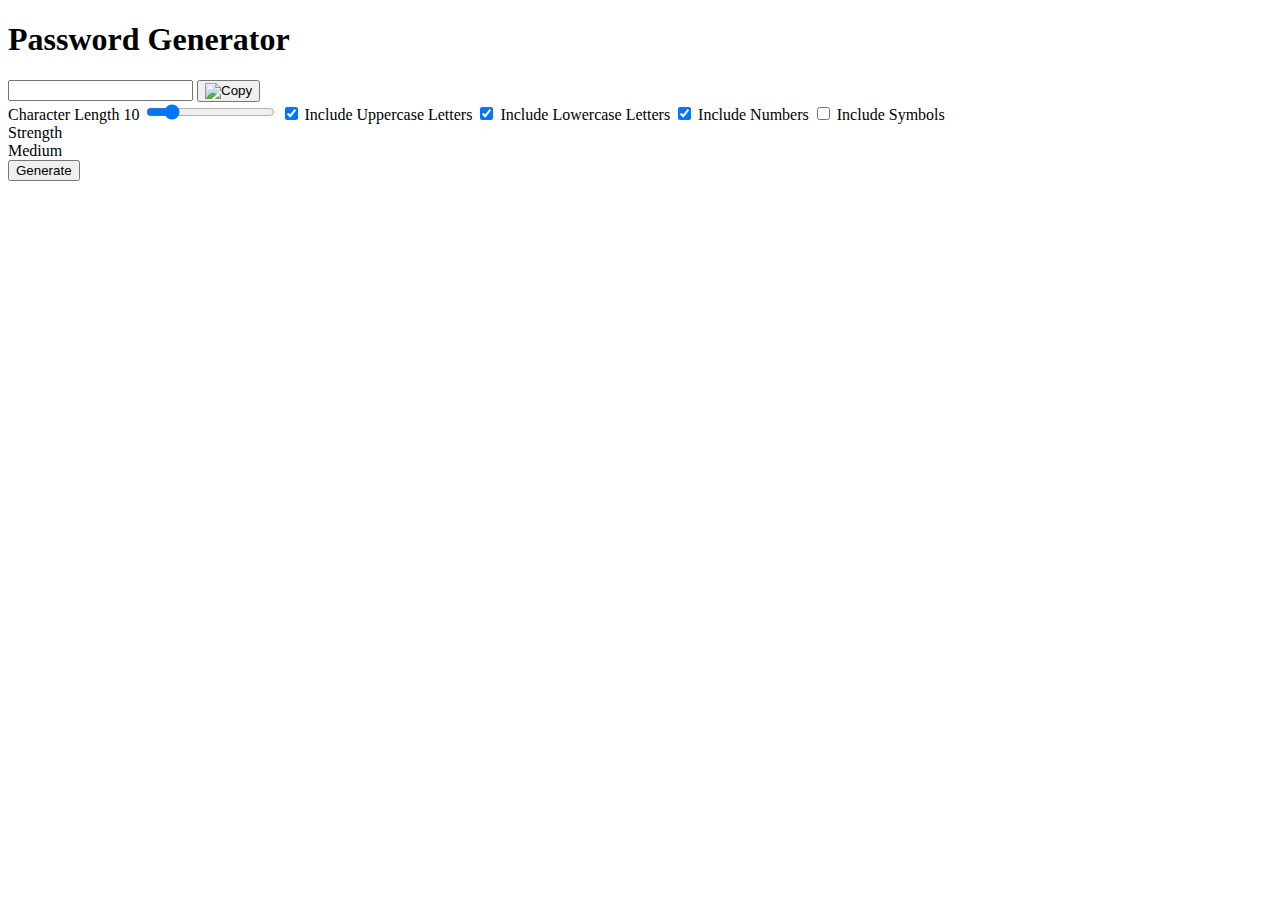
==== index.html @ 6ae81a8d "i just created the HTML page for the password generator" ====
<!DOCTYPE html>
<html lang="en">
<head>
    <meta charset="UTF-8">
    <meta name="viewport" content="width=device-width, initial-scale=1.0">
    <title>Password Generator</title>
    <link rel="stylesheet" href="styles.css">
</head>
<body>
    <div class="container">
        <h1>Password Generator</h1>
        <div class="password-display">
            <input type="text" id="password" readonly>
            <button id="copy-btn" title="Copy to Clipboard">
                <img src="copy-icon.png" alt="Copy">
            </button>
        </div>
        <div class="controls">
            <label for="length">Character Length <span id="length-value">10</span></label>
            <input type="range" id="length" min="8" max="20" value="10">
            
            <label><input type="checkbox" id="uppercase" checked> Include Uppercase Letters</label>
            <label><input type="checkbox" id="lowercase" checked> Include Lowercase Letters</label>
            <label><input type="checkbox" id="numbers" checked> Include Numbers</label>
            <label><input type="checkbox" id="symbols"> Include Symbols</label>
            
            <div class="strength">
                <span>Strength</span>
                <div id="strength-indicator">
                    <span class="weak"></span>
                    <span class="medium"></span>
                    <span class="strong"></span>
                </div>
                <span id="strength-label">Medium</span>
            </div>
            
            <button id="generate-btn">Generate</button>
        </div>
    </div>
    <script src="script.js"></script>
</body>
</html>
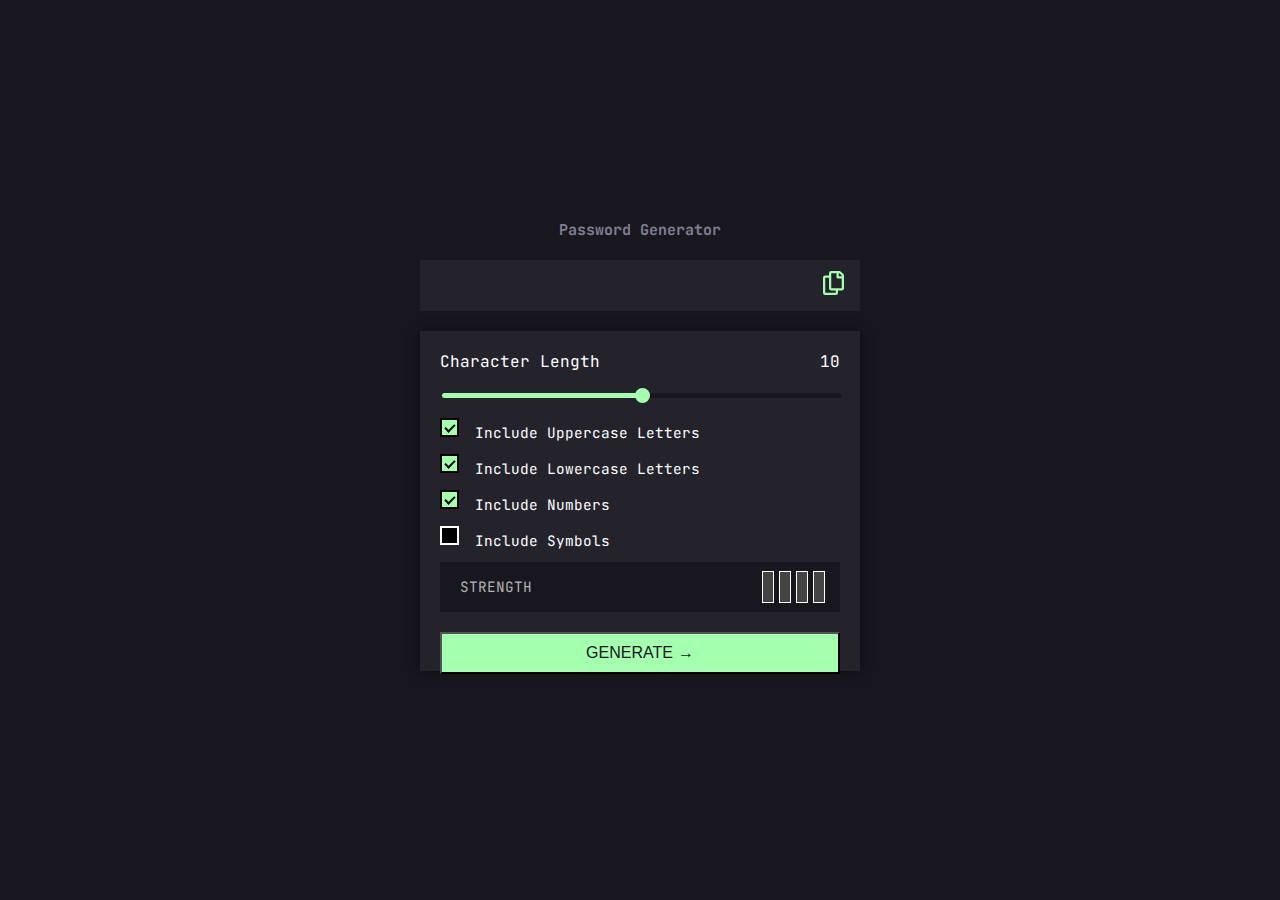
==== commit a0af5064: "changed the folder of the password generator" ====
--- a/index.html
+++ b/index.html
@@ -7,34 +7,64 @@
     <link rel="stylesheet" href="styles.css">
 </head>
 <body>
-    <div class="container">
-        <h1>Password Generator</h1>
+    <h1 class="title">Password Generator</h1>
+    
+    <div class="containerpass">
         <div class="password-display">
             <input type="text" id="password" readonly>
-            <button id="copy-btn" title="Copy to Clipboard">
-                <img src="copy-icon.png" alt="Copy">
-            </button>
+            <div class="copy-container">
+                <span id="copy-message">COPIED</span>
+                <button id="copy-btn" title="Copy to Clipboard">
+                    <svg width="21" height="24" xmlns="http://www.w3.org/2000/svg"><path d="M20.341 3.091 17.909.659A2.25 2.25 0 0 0 16.319 0H8.25A2.25 2.25 0 0 0 6 2.25V4.5H2.25A2.25 2.25 0 0 0 0 6.75v15A2.25 2.25 0 0 0 2.25 24h10.5A2.25 2.25 0 0 0 15 21.75V19.5h3.75A2.25 2.25 0 0 0 21 17.25V4.682a2.25 2.25 0 0 0-.659-1.591ZM12.469 21.75H2.53a.281.281 0 0 1-.281-.281V7.03a.281.281 0 0 1 .281-.281H6v10.5a2.25 2.25 0 0 0 2.25 2.25h4.5v1.969a.282.282 0 0 1-.281.281Zm6-4.5H8.53a.281.281 0 0 1-.281-.281V2.53a.281.281 0 0 1 .281-.281H13.5v4.125c0 .621.504 1.125 1.125 1.125h4.125v9.469a.282.282 0 0 1-.281.281Zm.281-12h-3v-3h.451c.075 0 .147.03.2.082L18.667 4.6a.283.283 0 0 1 .082.199v.451Z" fill="#A4FFAF"/></svg>
+                </button>
+               
+            </div>
         </div>
+    </div>
+    
+    <div class="separator"></div>
+    
+    <div class="container">
         <div class="controls">
-            <label for="length">Character Length <span id="length-value">10</span></label>
-            <input type="range" id="length" min="8" max="20" value="10">
+            <div class="slider-container">
+                <label for="length">Character Length</label>
+                <span id="length-value">10</span>
+            </div>
+            <input type="range" id="length" min="0" max="20" value="10">
             
-            <label><input type="checkbox" id="uppercase" checked> Include Uppercase Letters</label>
-            <label><input type="checkbox" id="lowercase" checked> Include Lowercase Letters</label>
-            <label><input type="checkbox" id="numbers" checked> Include Numbers</label>
-            <label><input type="checkbox" id="symbols"> Include Symbols</label>
+            <label class="checkbox-container">
+                Include Uppercase Letters
+                <input type="checkbox" id="uppercase" checked>
+                <span class="checkmark"></span>
+            </label>
+            <label class="checkbox-container">
+                Include Lowercase Letters
+                <input type="checkbox" id="lowercase" checked>
+                <span class="checkmark"></span>
+            </label>
+            <label class="checkbox-container">
+                Include Numbers
+                <input type="checkbox" id="numbers" checked>
+                <span class="checkmark"></span>
+            </label>
+            <label class="checkbox-container">
+                Include Symbols
+                <input type="checkbox" id="symbols">
+                <span class="checkmark"></span>
+            </label>
             
-            <div class="strength">
-                <span>Strength</span>
+            <div class="strength-container">
+                <div class="strength-label">STRENGTH</div>
                 <div id="strength-indicator">
-                    <span class="weak"></span>
-                    <span class="medium"></span>
-                    <span class="strong"></span>
+                    <div id="strength-text"></div>
+                    <span></span>
+                    <span></span>
+                    <span></span>
+                    <span></span> 
                 </div>
-                <span id="strength-label">Medium</span>
             </div>
             
-            <button id="generate-btn">Generate</button>
+            <button id="generate-btn">GENERATE <span class="arrow">→</span></button>
         </div>
     </div>
     <script src="script.js"></script>
--- a/styles.css
+++ b/styles.css
@@ -0,0 +1,293 @@
+ @import url('https://fonts.googleapis.com/css2?family=JetBrains+Mono:wght@700&display=swap');
+
+body {
+    font-family: 'JetBrains Mono', monospace;
+    background-color: #18171F;
+    color: #ffffff;
+    display: flex;
+    flex-direction: column;
+    align-items: center;
+    justify-content: center;
+    height: 100vh;
+    margin: 0;
+}
+
+.title {
+    margin-bottom: 20px;
+    font-size: 15px;
+    font-family: 'JetBrains Mono', monospace;
+    color: #817D92;
+}
+
+.container {
+    background-color: #24232C;
+    padding: 20px;
+    border-radius: 0px;
+    box-shadow: 0 0 10px rgba(0, 0, 0, 0.5);
+    text-align: center;
+    width: 90%;
+    height: 300px;
+    max-width: 400px;
+    margin-bottom: 20px;
+}
+
+.password-display {
+    display: flex;
+    align-items: center;
+    justify-content: space-between;
+    background-color: #24232C;
+    padding: 10px;
+    border-radius: 0px;
+    width: 420px; 
+}
+
+.password-display input {
+    border: none;
+    background: none;
+    color: #ffffff;
+    font-size: 1.2em;
+    width: 80%;
+}
+
+.copy-container {
+    display: flex;
+    align-items: center;
+}
+
+.copy-container button {
+    background: none;
+    border: none;
+    cursor: pointer;
+    font-size: 1.2em; 
+    color: #ffffff;
+}
+
+#copy-message {
+    display: none;
+    margin-left: 10px;
+    color: #A4FFAF;
+    font-size: 0.9em;
+}
+
+.separator {
+    width: 100%;
+    height: 20px; 
+    background-color: #18171F;
+}
+
+.controls {
+    text-align: left;
+}
+
+.slider-container {
+    display: flex;
+    justify-content: space-between;
+    align-items: center;
+    margin-bottom: 10px;
+}
+
+.controls input[type="range"] {
+    width: 100%;
+    margin-bottom: 20px;
+    -webkit-appearance: none;
+    appearance: none;
+    background: linear-gradient(to right, #18171F 50%, #A4FFAF 50%);
+    height: 5px;
+    border-radius: 5px;
+}
+
+.controls input[type="range"]::-webkit-slider-runnable-track {
+    width: 100%;
+    height: 5px;
+    cursor: pointer;
+    background: transparent;
+}
+
+.controls input[type="range"]::-moz-range-track {
+    width: 100%;
+    height: 5px;
+    cursor: pointer;
+    background: transparent;
+}
+
+.controls input[type="range"]::-webkit-slider-thumb {
+    -webkit-appearance: none;
+    appearance: none;
+    width: 15px;
+    height: 15px;
+    background: #A4FFAF;
+    cursor: pointer;
+    border-radius: 50%;
+    margin-top: -5px; 
+}
+
+.controls input[type="range"]::-moz-range-thumb {
+    width: 15px;
+    height: 15px;
+    background: #A4FFAF;
+    cursor: pointer;
+    border-radius: 50%;
+}
+
+.checkbox-container {
+    display: flex;
+    justify-content: space-between;
+    align-items: center;
+    position: relative;
+    padding-left: 35px;
+    margin-bottom: 12px;
+    cursor: pointer;
+    font-size: 0.9em;
+    color: white;
+    padding-top: 5px;
+}
+
+.checkbox-container input {
+    position: absolute;
+    opacity: 0;
+    cursor: pointer;
+    height: 0;
+    width: 0;
+}
+
+.checkmark {
+    position: absolute;
+    top: 0;
+    left: 0;
+    height: 15px;
+    width: 15px;
+    background-color: black;
+    color: black;
+    border: 2px solid white;
+}
+
+.checkbox-container input:checked ~ .checkmark {
+    background-color: #A4FFAF;
+    border-color: black;
+}
+
+.checkmark:after {
+    content: "";
+    position: absolute;
+    display: none;
+}
+
+.checkbox-container input:checked ~ .checkmark:after {
+    display: block;
+}
+
+.checkbox-container .checkmark:after {
+    left: 5px; 
+    top: 2px; 
+    width: 4px; 
+    height: 8px; 
+    border: solid black;
+    border-width: 0 2px 2px 0;
+    transform: rotate(45deg);
+}
+
+.strength-container {
+    display: flex;
+    align-items: center;
+    justify-content: space-around;
+    margin-bottom: 20px;
+    width: 100%;
+    height: 50px;
+    background-color: #18171F;
+}
+
+.strength-label {
+    flex: 1;
+    font-size: 0.9em;
+    color: #b2b2b2;
+    padding-left: 20px;
+}
+
+#strength-indicator {
+    flex: 2;
+    display: flex;
+    align-items: center;
+    gap: 5px;
+    padding-left: 90px;
+}
+
+#strength-indicator span {
+    width: 10px;
+    height: 30px;
+    background-color: #444;
+    border-radius: 0px;
+    border: 1px solid White;
+}
+
+#strength-text {
+    margin-left: 20px;
+    font-size: 0.9em;
+    color: #b2b2b2;
+    width: 90px;
+}
+
+#generate-btn {
+    width: 100%;
+    padding: 10px;
+    background-color: transparent;
+    background-color: #A4FFAF;
+    border-radius: 0px;
+    cursor: pointer;
+    color: #18171F;
+    font-size: 1em;
+    transition: background-color 0.3s, color 0.3s;
+    display: flex;
+    justify-content: center;
+    align-items: center;
+    gap: 5px;
+}
+#generate-btn:hover {
+    
+    background-color: #18171F;
+    border: 2px solid #A4FFAF;
+    color: #A4FFAF;
+}
+@media (max-width: 768px) {
+    .password-display, .controls, .strength-container {
+        width: 100%;
+    }
+    .password-display input {
+        font-size: 1em;
+    }
+    .title {
+        font-size: 1.2em;
+    }
+    .container {
+        padding: 15px;
+        height: auto;
+    }
+    .checkbox-container {
+        padding-left: 20px;
+    }
+    .strength-label, #strength-text {
+        font-size: 0.8em;
+    }
+}
+
+@media (max-width: 480px) {
+    .title {
+        font-size: 1em;
+    }
+    .container {
+        padding: 10px;
+        height: auto;
+    }
+    .password-display {
+        width: 390px; 
+    }
+    .password-display input {
+        font-size: 1.2em; 
+    }
+    .checkbox-container {
+        padding-left: 15px;
+    }
+    .strength-label, #strength-text {
+        font-size: 0.7em;
+    }
+}
+ 
